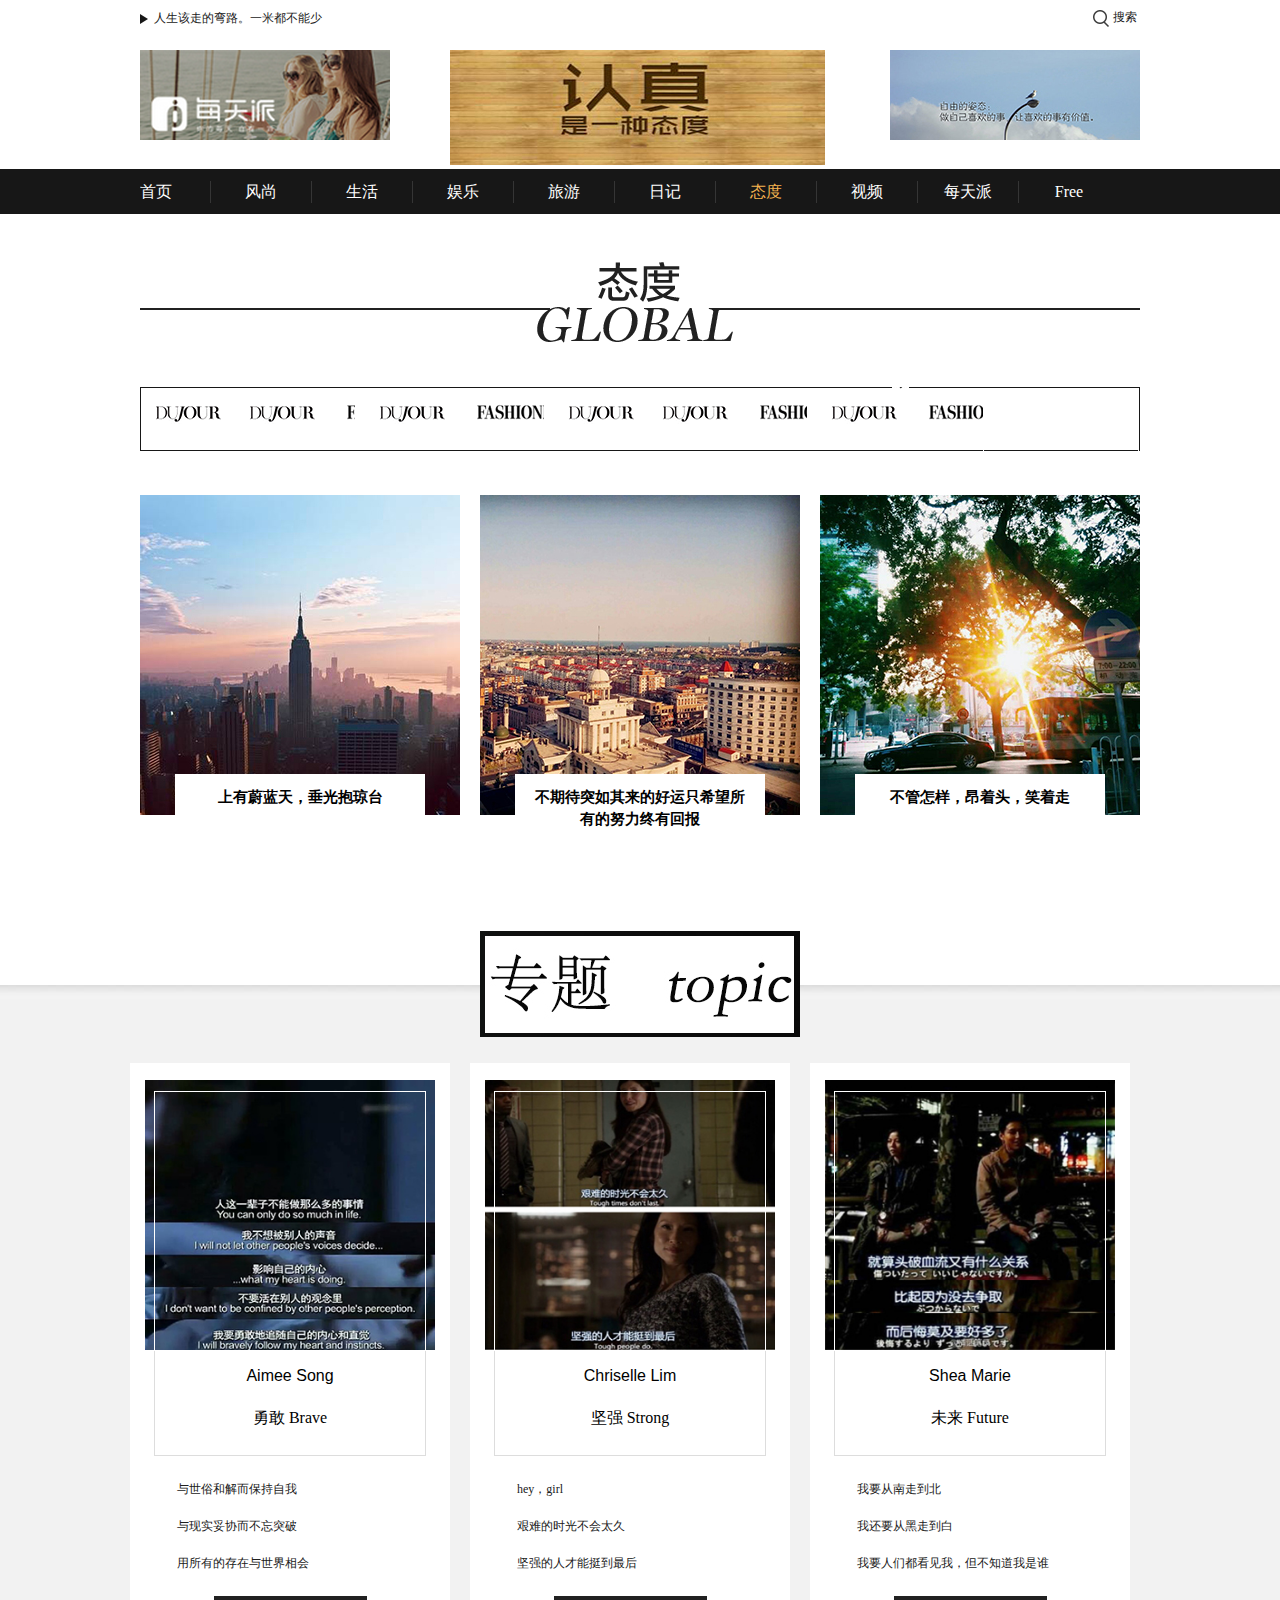
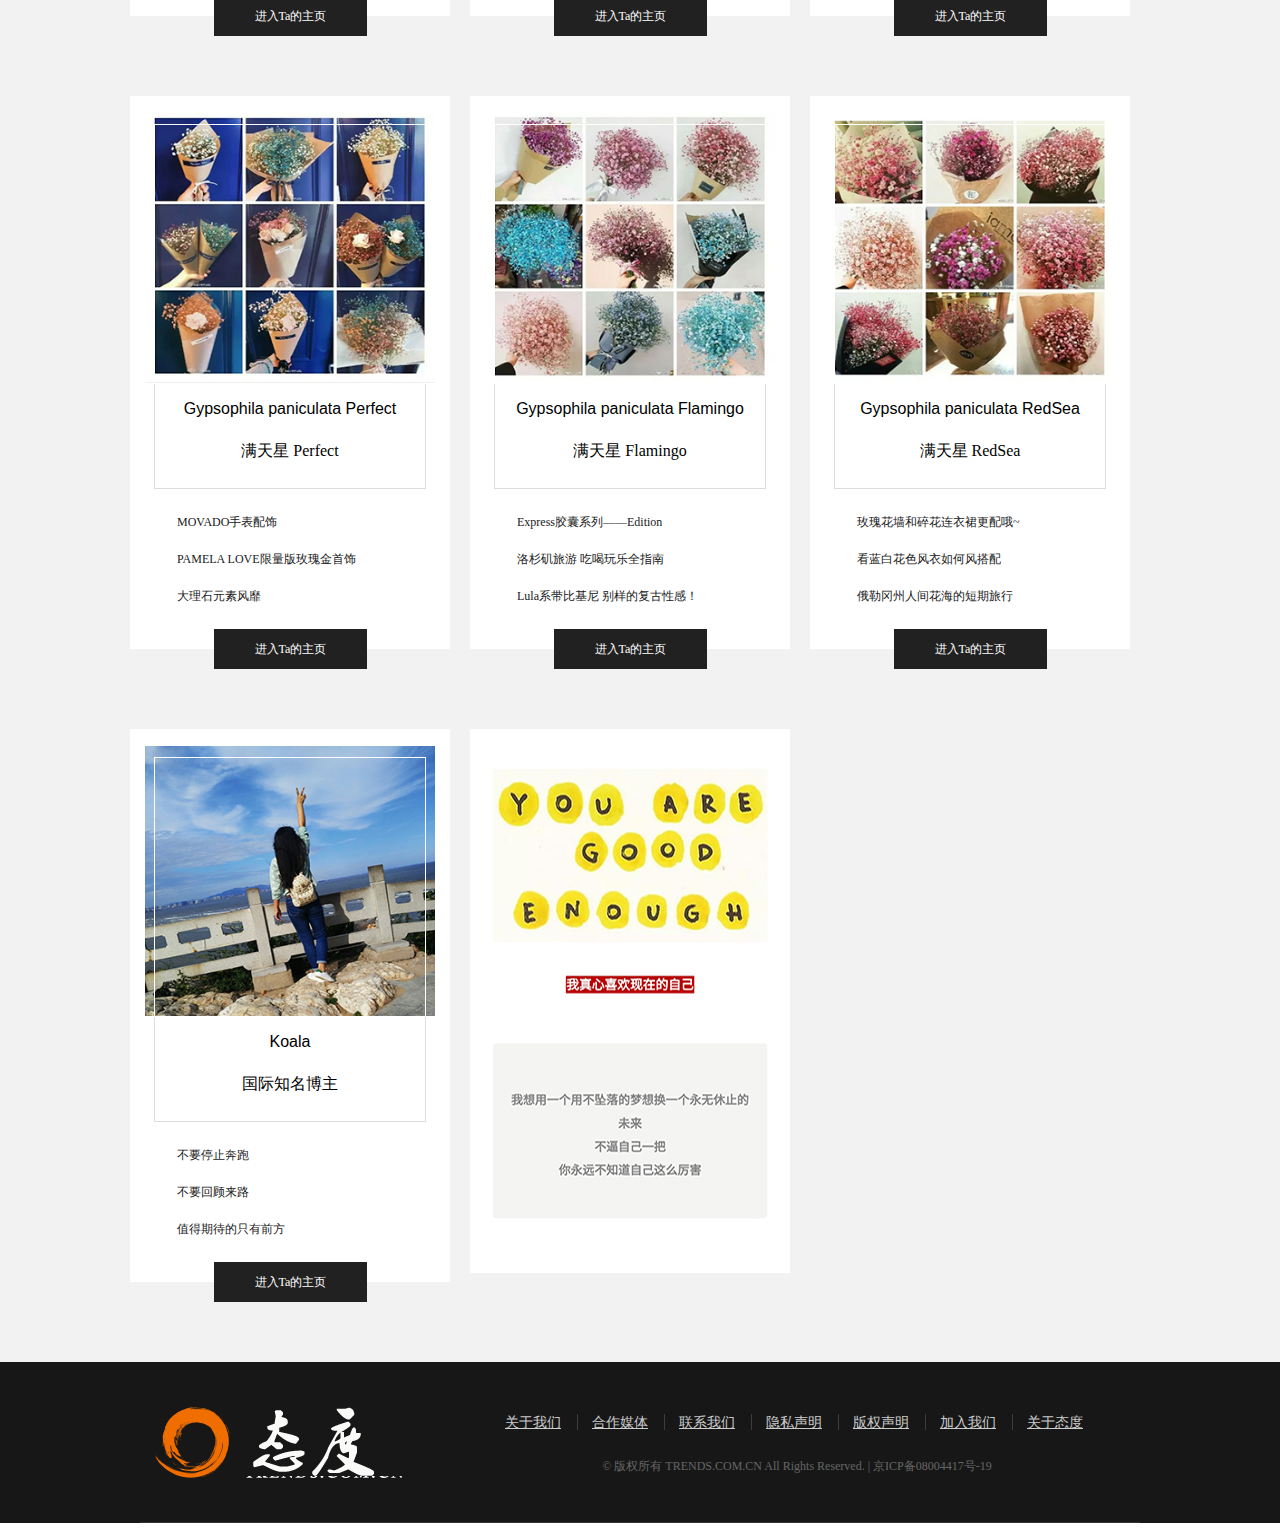
==== attitude/index.html @ 2808d1b3 "Add files via upload" ====
<!DOCTYPE html>
<html>
<head>
	<title>态度for me</title>
	<meta charset="utf-8">
	<link rel="stylesheet" type="text/css" href="index.css">
</head>
<body>

<div id="search">
	<div class="sleft">
		<a href="#" class="sla">人生该走的弯路。一米都不能少</a>
	</div>
	<div class="sright">
		<a href="#" class="sra">搜索</a>
	</div>
</div>
<!-- logo -->
<div id="logo">
	<div class="lleft">
		<img src="images/009f61e831e85ab3da933e327272f171.png">
	</div>
	<div class="lcenter">
		<img src="images/logo.jpg">
	</div>
	<div class="lright">
		<img src="images/topl.jpg">
	</div>
</div>
<!-- nav -->
<div id="nav">
	<ul class="ulnav">
		<li class="first"><a href="#">首页</a></li>
		<li class="line"></li>
		<li><a href="#">风尚</a></li>
		<li class="line"></li>
		<li><a href="#">生活</a></li>
		<li class="line"></li>
		<li><a href="#">娱乐</a></li>
		<li class="line"></li>
		<li><a href="#">旅游</a></li>
		<li class="line"></li>
		<li><a href="#">日记</a></li>
		<li class="line"></li>
		<li><span id="active">态度</span></li>
		<li class="line"></li>
		<li><a href="#">视频</a><span class="new"></span></li>
		<li class="line"></li>
		<li><a href="#">每天派</a><span class="hot"></span></li>
		<li class="line"></li>
		<li><a href="#">Free</a></li>
	</ul>
</div>
<!-- banner -->
<div id="banner"></div>
<!-- 内容 -->
<div id="main">
	<div class="top">
		<ul class="link">
			<li class="l1"></li>
			<li class="l2"></li>
			<li class="l3"></li>
			<li class="l4"></li>
			<li class="l5"></li>
			<li class="l6"></li>
			<li class="l7"></li>
		</ul>
		<div class="tb"></div>
		<div class="tl"></div>
		<div class="tr"></div>
	</div>
	<div id="content">
		<div class="ctop">
			<ul>
				<li>
					<a href="#"><img src="images/22.jpg"></a>
					<h4>上有蔚蓝天，垂光抱琼台</h4>
				</li>
				<li>
					<a href="#"><img src="images/3.jpg"></a>
					<h4>不期待突如其来的好运只希望所有的努力终有回报</h4>
				</li>
				<li>
					<a href="#"><img src="images/11.jpg">
					</a>
					<h4>不管怎样，昂着头，笑着走</h4>
				</li>
			</ul>
		</div>
	</div>
		
</div>
<div class="cmiddle">
		<div class="kol">
				<div class="kkol"><div class="text"></div></div>
			</div>
		<div class="wrap">
		<ul class="list">
			<li>
				<div class="photo">
					<a href="#">
						<img src="images/1-1.jpg">
						<span></span>
					</a>
				</div>
				<div class="name">
					<span>Aimee Song</span>
					<p>勇敢 Brave</p>
				</div>
				<div class="news">
					<a class="item" href="#">
					<span>与世俗和解而保持自我</span>
					</a>
					<a class="item" href="#">
					<span>与现实妥协而不忘突破</span>
					</a>
					<a class="item" href="#">
					<span>用所有的存在与世界相会</span>
					</a>	
				</div>
				<div class="bottom_padding">
					<a href="#">
						<div class="go_home">进入Ta的主页</div>
					</a>
				</div>
			</li>
			<li>
				<div class="photo">
					<a href="#">
						<img src="images/1-2.jpg">
						<span></span>
					</a>
				</div>
				<div class="name">
					<span>Chriselle Lim</span>
					<p>坚强 Strong</p>
				</div>
				<div class="news">
					
						<a class="item" href="images/0a7e259c-984b-46b0-b588-78d92f322022">
							<span>hey，girl</span>
						</a>
						<a class="item" href="#">
							<span>艰难的时光不会太久</span>
						</a>
						<a class="item" href="#">
							<span>坚强的人才能挺到最后</span>
						</a>	
				</div>
				<div class="bottom_padding">
					<a href="#">
						<div class="go_home">进入Ta的主页</div>
					</a>
				</div>
			</li>
			<li>
				<div class="photo">
					<a href="3">
						<img src="images/1-3.jpg">
						<span></span>
					</a>
				</div>
				<div class="name">
					<span>Shea Marie</span>
					<p>未来 Future</p>
				</div>
				<div class="news">
					
						<a class="item" href="#">
							<span>我要从南走到北</span>
						</a>
						<a class="item" href="#">
							<span>我还要从黑走到白</span>
						</a>
						<a class="item" href="#">
							<span>我要人们都看见我，但不知道我是谁</span>
						</a>
				</div>
				<div class="bottom_padding">
					<a href="#">
						<div class="go_home">进入Ta的主页</div>
					</a>
				</div>
			</li>
			<li>
				<div class="photo">
					<a href="#">
						<img src="images/2-1.jpg">
						<span></span>
					</a>
				</div>
				<div class="name">
					<span>Gypsophila paniculata  Perfect</span>
					<p>满天星 Perfect</p>
				</div>
				<div class="news">
						<a class="item" href="#">
							<span></span>MOVADO手表配饰
						</a>
						<a class="item" href="#">
							<span></span>PAMELA LOVE限量版玫瑰金首饰
						</a>
						<a class="item" href="#">
							<span></span>大理石元素风靡
						</a>
				</div>
				<div class="bottom_padding">
					<a href="#">
						<div class="go_home">进入Ta的主页</div>
					</a>
				</div>
			</li>
			<li>
				<div class="photo">
					<a href="#">
						<img src="images/2-2.jpg">
						<span></span>
					</a>
				</div>
				<div class="name">
					<span>Gypsophila paniculata Flamingo</span>
					<p>满天星 Flamingo</p>
				</div>
				<div class="news">
						<a class="item" href="#">
							<span></span>Express胶囊系列——Edition
						</a>
						<a class="item" href="3">
							<span></span>洛杉矶旅游 吃喝玩乐全指南
						</a>
						<a class="item" href="#">
							<span></span>Lula系带比基尼 别样的复古性感！
						</a>	
				</div>
				<div class="bottom_padding">
					<a href="#">
						<div class="go_home">进入Ta的主页</div>
					</a>
				</div>
			</li>
			<li>
				<div class="photo">
					<a href="#">
						<img src="images/2-3.jpg">
						<span></span>
					</a>
				</div>
				<div class="name">
					<span>Gypsophila paniculata RedSea</span>
					<p>满天星 RedSea</p>
				</div>
				<div class="news">
					
						<a class="item" href="#">
							<span></span>玫瑰花墙和碎花连衣裙更配哦~
						</a>
						<a class="item" href="#">
							<span></span>看蓝白花色风衣如何风搭配
						</a>
						<a class="item" href="#">
							<span></span>俄勒冈州人间花海的短期旅行
						</a>
					
				</div>
				<div class="bottom_padding">
					<a href="#">
						<div class="go_home">进入Ta的主页</div>
					</a>
				</div>
			</li>
			<li>
				<div class="photo">
					<a href="#">
						<img src="images/3-1.jpg">
						<span></span>
					</a>
				</div>
				<div class="name">
					<span>Koala</span>
					<p>国际知名博主</p>
				</div>
				<div class="news">
						<a class="item" href="#">
							<span>不要停止奔跑</span>
						</a>
						<a class="item" href="#">
							<span>不要回顾来路</span>
						</a>
						<a class="item" href="#">
							<span>值得期待的只有前方</span>
						</a>
				</div>
				<div class="bottom_padding">
					<a href="#">
						<div class="go_home">进入Ta的主页</div>
					</a>
				</div>
			</li>
			<li>
				<div class="comming_soon">
					<img src="images/last.jpg">
				</div>
			</li>
		</ul>
	</div>
</div>
<!-- 底部 -->
<div id="footer">
	<div class="wrap">
        <div class="logo">
            <img src="images/footer-logo.png">
        </div>
        <ul class="code hide">
            <li class="weibo"></li>
            <li class="wechat"></li>
        </ul>
        <div class="nav a_one">
            <ul>
                <li><a href="#">关于我们</a></li>
                <li><a href="#">合作媒体</a></li>
                <li><a href="#">联系我们</a></li>
                <li><a href="#">隐私声明</a></li>
                <li><a href="#">版权声明</a></li>
                <li><a href="#">加入我们</a></li>
                <li><a href="#">关于态度</a></li>
            </ul>
            <div class="copyright"> © 版权所有 TRENDS.COM.CN All Rights Reserved. | 京ICP备08004417号-19 </div>
        </div>
    </div>
</div>


</body>
</html>
---- attitude/index.css ----
body,ul,li{margin: 0px;padding: 0px;
		font-family: 微软雅黑;
}
/*顶部推荐和搜索*/
#search{
	width: 1000px;
    height: 24px;
    line-height: 24px;
    margin: 6px auto 0px auto;
    font-size: 12px;
    color: #3c3c3c;
}

#search .sleft{
	float: left;
    margin-right: 26px;
    padding-left: 14px;
    background: url(images/small_icon.png) 0px 8px no-repeat;
}

.sleft a:link,.sright a:visited{
	text-decoration: none;
	color: #212121;
}
.sleft a:hover{
	color: #f6b450;
}

#search .sright{
    float: right;
    width: 27px;
    height: 22px;
    line-height: 22px;
    padding-left: 23px;
    background: url(images/small_icon.png) no-repeat 3px -26px;
    cursor: pointer;
}
.sright a:link,.sright a:visited{
	text-decoration: none;
	color: #212121;
}
.sright a:hover{
	color: #212121;
}


/*logo*/
#logo{
	position: relative;
    height: 90px;
    width: 1000px;
    margin: 20px auto 29px auto;
}
#logo .lleft{
	float: left;
}
#logo .lcenter{
	float: left;
	margin-left: 60px;
}
#logo .lright{
	float: right;
}

/*nav*/
#nav{
	width: 100%;
    background: #171717;
    margin: 0 auto;
    overflow: hidden;
}
.ulnav{
	width: 1000px;
    height: 45px;
    line-height: 45px;
    margin: 0 auto;
    overflow: hidden;
}
#nav li{
    float: left;
    width: 100px;
    text-align: center;
    display: inline-block;
    font-size: 16px;
    color: #fff;
}
#nav .first{
	width: 70px;
    text-align: left;
}
#active{
	display: block;
	font-size: 16px;
    color: #fff;
    text-decoration: none;
    color: #f6b450;
}
#nav .line{
	background: #353535;
    width: 1px;
    height: 22px;
    margin-top: 12px;
}
#nav li a:link,#nav li a:visited{
	display: block;
	font-size: 16px;
    color: #fff;
    text-decoration: none;
}
#nav li a:hover{
	color: #f6b450;
}
#nav .new{
    display: block;
    width: 24px;
    height: 10px;
    background: url(images/small_icon.png) 0px -140px no-repeat;

}
#nav .hot{
    display: block;
    width: 24px;
    height: 10px;
    background: url(images/small_icon.png) 0px -172px no-repeat;
}

/*banner*/
#banner{
	height: 82px;
    width: 1000px;
    margin: 47px auto 0 auto;
	background: url(images/caption.png) 0px -668px no-repeat;
}

/*main*/

#main{
	position: relative;
	width: 1000px;
    margin: 44px auto 0 auto;
    overflow: hidden;
}
.top{
    width: 998px;
    height: 62px;
    margin: 0 auto;
    background: #fff;
    border: 1px solid #171717
}
.link{
	margin-top: 12px;
}
.top ul{
	list-style: none;

}
.top li{
	float: left;
    height: 38px;
    background: url(images/global_table.png) 0px 0px no-repeat;
}
.l1{
	width: 77px;
    margin-right: 17px;
    margin-left: 10px;
    background-position: 2px 7px;
}
.l2{
	width: 110px;
    margin-right: 20px;
    background-position: -96px 7px;
}
.l3{
	background-position: -223px -94px;
}
.l4{
    width: 169px;
    margin-right: 20px;
    background-position: -376px 7px;
}
.l5{
    width: 74px;
    margin-right: 20px;
    background-position: -569px 7px;
	}
.l6{
    width: 149px;
    margin-right: 20px;
    background-position: -663px 7px;
}
.l7{
    width: 156px;
    background-position: -834px 7px;	
}
.tb{
	position: relative;
    right: -260px;
    bottom: 20px;
    width: 17px;
    height: 9px;
    margin: 0 auto;
    background: url(images/arrow.jpg) 0px 0px no-repeat;
}
.tl{
	float: left;
    width: 1px;
    height: 42px;
    background: #fff;

}
.tr{
	float: right;
	width: 1px;
    height: 42px;
    background: #fff;
}

#content{
    width: 1000px;
}
#content ul{
	list-style: none;
	width: 1020px;
}
#content li{
	padding-top: 44px;
	float: left;
	position: relative;
    float: left;
    width: 320px;
    height: 320px;
    margin: 0px 20px 20px 0px;
}

#content li h4{
	position: absolute;
    left: 35px;
    bottom: -53px;
    width: 210px;
    height: 50px;
    text-align: center;
    padding: 12px 20px;
    font-size: 15px;
    line-height: 22px;
    background: #fff;
}

.cmiddle{
    position: relative;
    margin-top: 150px;
    padding: 78px 0px 0px 0px;
    width: 100%;
    background: #f2f2f2 url(images/global_box_shadow.jpg) 0px 0px repeat-x;
    font-size: 12px;
}
.kol{
    position: absolute;
    top: -54px;
    width: 100%;
    height: 52px;
    text-align: center;	
}
.kkol{
	position: relative;
    width: 1000px;
    margin: 0 auto;
    overflow: hidden;
}
.text{
    display: inline-block;
    width: 320px;
    height: 106px;
    background: url(images/topic.jpg);
}
.cmiddle{
	
}
.cmiddle .list{
    width: 1020px;
    overflow: hidden;
    margin: 0 auto;
}
.cmiddle ul{
	list-style: none;
}
.cmiddle .list li{
    float: left;
    width: 320px;
    margin-right: 20px;
    background: #fff;
    margin-bottom: 60px;
}
.cmiddle .list li .photo {
    position: relative;
    width: 290px;
    height: 271px;
    margin: 17px auto 0px auto;
}
.cmiddle .list li .name {
    width: 250px;
    margin: 0 auto;
    padding: 12px 10px 8px 10px;
    border: 1px solid #dddddd;
    border-top: none;
    text-align: center;
    line-height: 26px;
    font-size: 16px;
}
.cmiddle .list li .news {
    width: 250px;
    margin: 0 auto;
    padding: 21px 0px 28px 0px;
}
.cmiddle .list .bottom_padding {
    position: relative;
    background: #f2f2f2;
    height: 20px;
}
.cmiddle a{
    text-decoration: none;
    color: #212121;
    outline: none;
}
.cmiddle .list li .photo img {
    display: inline-block;
    width: 290px;
    height: 270px;
}
.cmiddle .list li .photo span {
    position: absolute;
    left: 9px;
    bottom: 0px;
    width: 270px;
    height: 259px;
    border: 1px solid #fff;
    border-bottom: none;
}
.cmiddle .list li .name span {
    display: block;
    font-family: Arial;
}
.cmiddle .list li .news a {
    position: relative;
    display: block;
    height: 25px;
    line-height: 25px;
    padding-left: 12px;
    margin-bottom: 12px;
    text-decoration: none;
    color: #202020;
    outline: none;
}
.cmiddle .list .bottom_padding .go_home {
    position: absolute;
    left: 84px;
    bottom: 0px;
    width: 153px;
    height: 40px;
    line-height: 40px;
    text-align: center;
    background: #212121;
    color: #fff;
}


/*footer*/
#footer {
    background: #171717;
    width: 100%;
    margin: 0 auto;
}
#footer ul{
	list-style: none;
}
#footer li{
	float: left;
}
#footer .wrap {
    position: relative;
    width: 1000px;
    height: 160px;
    margin: 0 auto;
    border-bottom: 1px solid #333333;
}
#footer .logo {
    position: absolute;
    left: 15px;
    top: 45px;
    width: 252px;
    height: 71px;
    overflow: hidden;
}
#footer .logo img {
    display: block;
    height: 71px;
    width: 252px;
}
#footer .code {
    position: absolute;
    right: 15px;
    top: 53px;
    width: 185px;
    height: 120px;
}
#footer .code li.weibo {
    background: url(images/code.png) 0px 0px no-repeat;
}
#footer .code li.wechat {
    background: url(images/code.png) -90px 0px no-repeat;
}
#footer .nav {
    position: absolute;
    top: 28px;
    left: 350px;
    width: 620px;
    padding-top: 24px;
    color: #9c9c9c;
}
#footer .nav ul {
    display: inline-block;
    overflow: hidden;
}
#footer .nav .copyright {
    height: 20px;
    line-height: 20px;
    font-size: 12px;
    color: #666;
    text-align: center;
    padding: 22px 6px 26px 0px;
}
#footer .nav li {
    float: left;
    padding: 0 16px 0px 15px;
    border-right: 1px solid #3E3C3F;
    margin-right: -1px;
    height: 16px;
    line-height: 16px;
}
#footer .nav li a {
    color: #ccc;
    font-size: 14px;
}
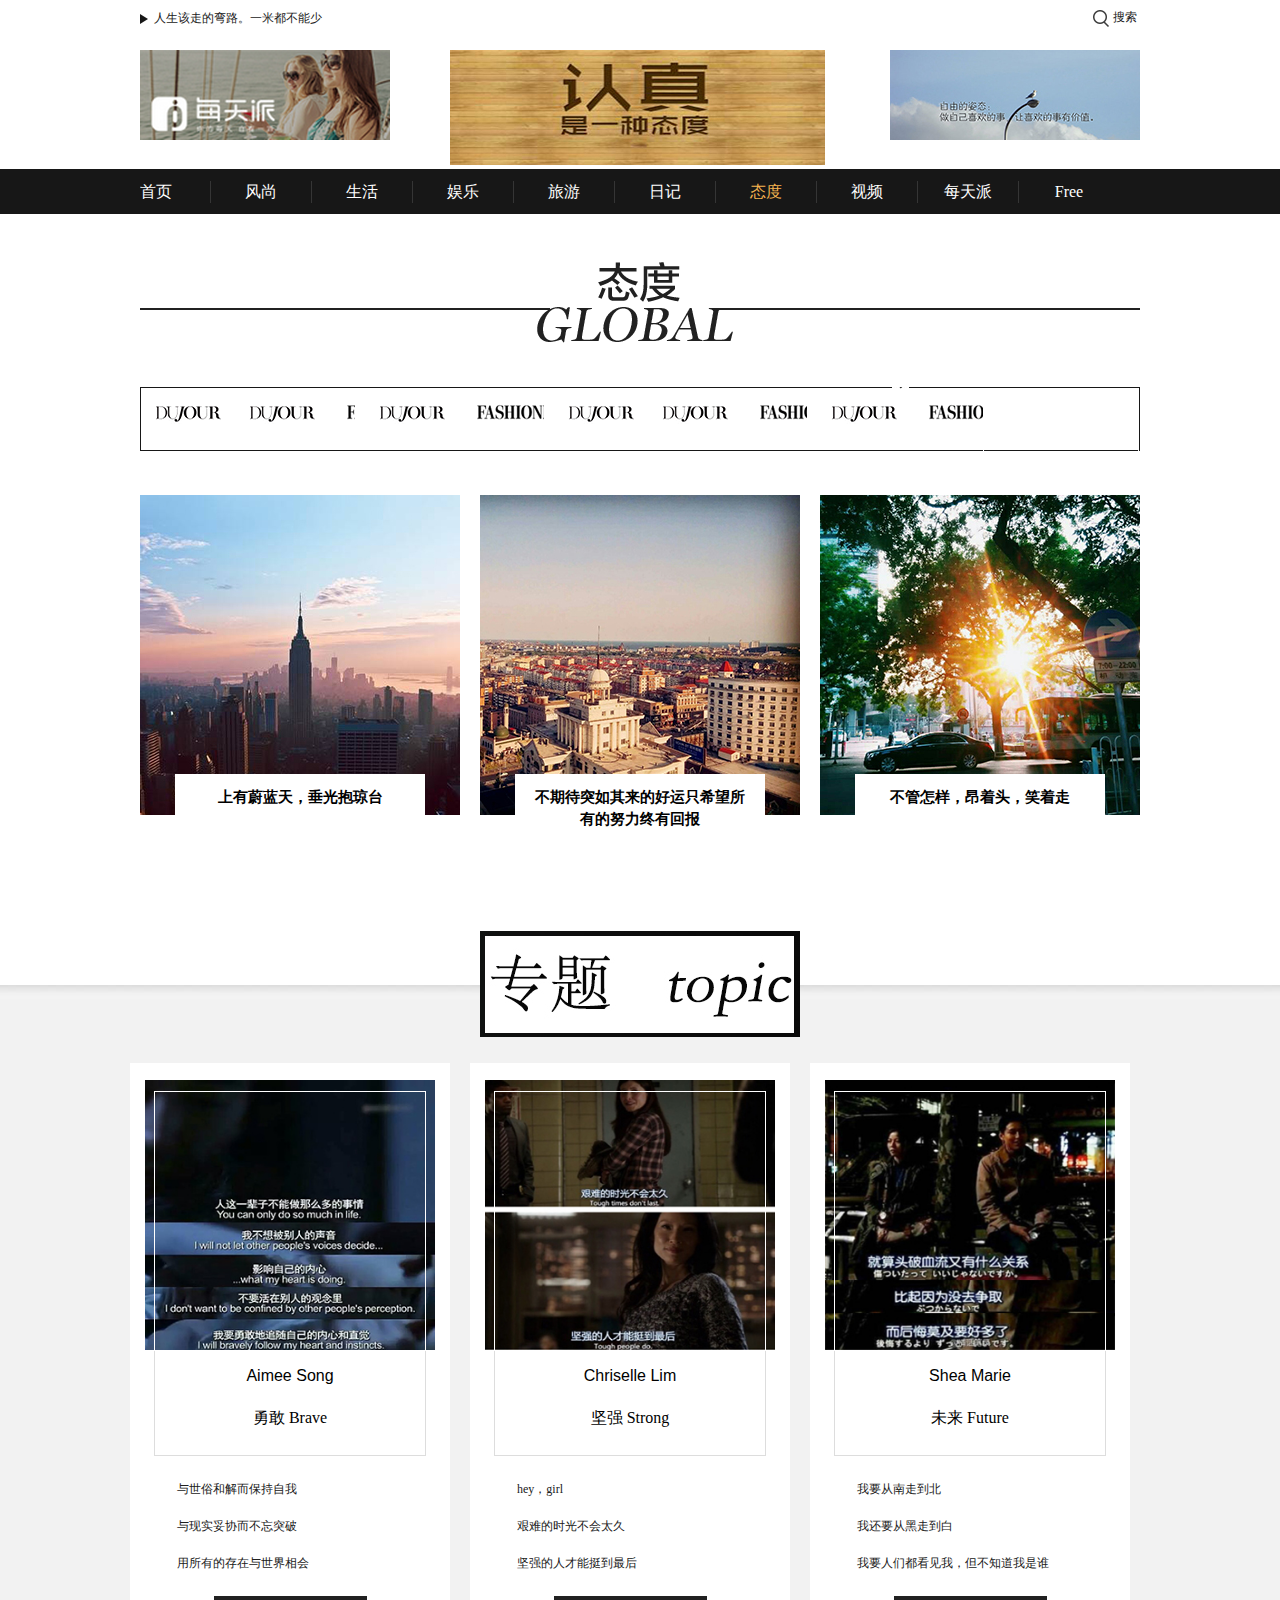
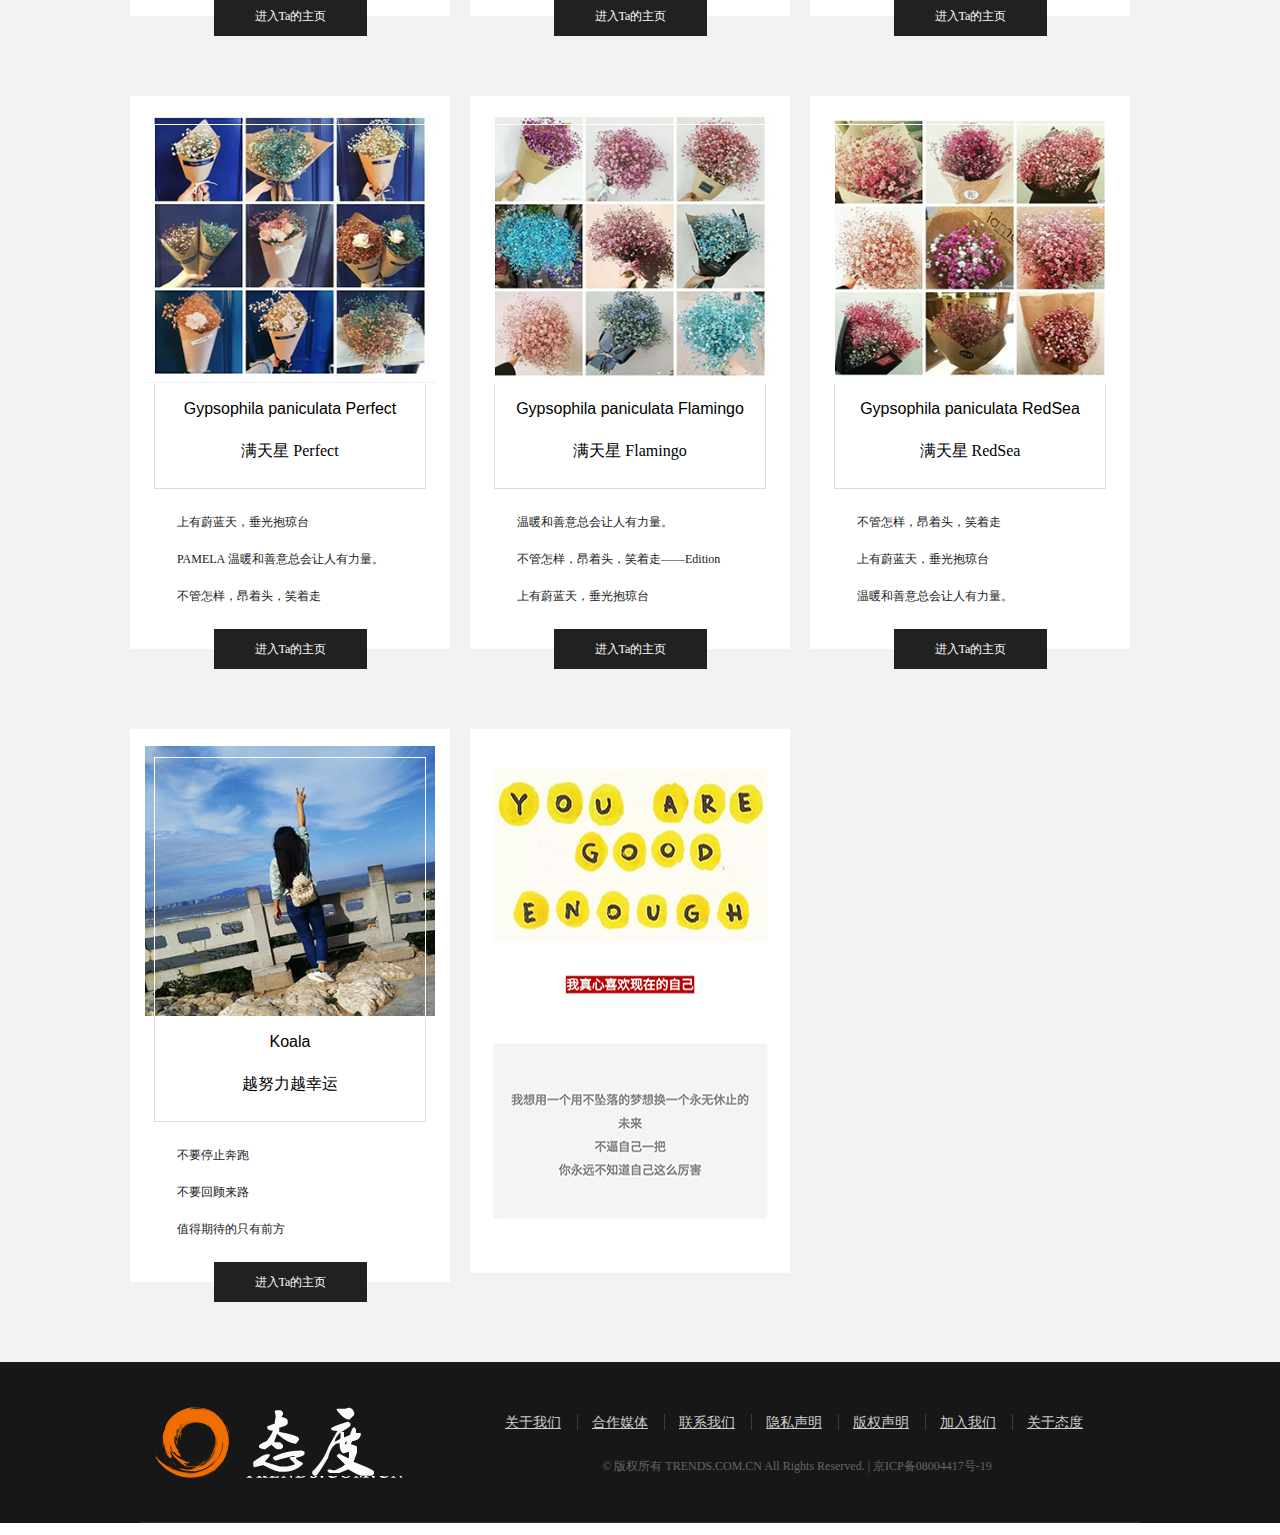
==== commit 4db78020: "Update index.html" ====
--- a/attitude/index.html
+++ b/attitude/index.html
@@ -195,13 +195,13 @@
 				</div>
 				<div class="news">
 						<a class="item" href="#">
-							<span></span>MOVADO手表配饰
-						</a>
-						<a class="item" href="#">
-							<span></span>PAMELA LOVE限量版玫瑰金首饰
-						</a>
-						<a class="item" href="#">
-							<span></span>大理石元素风靡
+							<span>上有蔚蓝天，垂光抱琼台</span>
+						</a>
+						<a class="item" href="#">
+							<span>PAMELA 温暖和善意总会让人有力量。</span>
+						</a>
+						<a class="item" href="#">
+							<span>不管怎样，昂着头，笑着走</span>
 						</a>
 				</div>
 				<div class="bottom_padding">
@@ -223,13 +223,13 @@
 				</div>
 				<div class="news">
 						<a class="item" href="#">
-							<span></span>Express胶囊系列——Edition
+							<span>温暖和善意总会让人有力量。</span>
 						</a>
 						<a class="item" href="3">
-							<span></span>洛杉矶旅游 吃喝玩乐全指南
-						</a>
-						<a class="item" href="#">
-							<span></span>Lula系带比基尼 别样的复古性感！
+							<span>不管怎样，昂着头，笑着走——Edition</span>
+						</a>
+						<a class="item" href="#">
+							<span>上有蔚蓝天，垂光抱琼台</span>
 						</a>	
 				</div>
 				<div class="bottom_padding">
@@ -252,13 +252,13 @@
 				<div class="news">
 					
 						<a class="item" href="#">
-							<span></span>玫瑰花墙和碎花连衣裙更配哦~
-						</a>
-						<a class="item" href="#">
-							<span></span>看蓝白花色风衣如何风搭配
-						</a>
-						<a class="item" href="#">
-							<span></span>俄勒冈州人间花海的短期旅行
+							<span>不管怎样，昂着头，笑着走</span>
+						</a>
+						<a class="item" href="#">
+							<span>上有蔚蓝天，垂光抱琼台</span>
+						</a>
+						<a class="item" href="#">
+							<span>温暖和善意总会让人有力量。</span>
 						</a>
 					
 				</div>
@@ -277,7 +277,7 @@
 				</div>
 				<div class="name">
 					<span>Koala</span>
-					<p>国际知名博主</p>
+					<p>越努力越幸运</p>
 				</div>
 				<div class="news">
 						<a class="item" href="#">
@@ -331,4 +331,4 @@
 
 
 </body>
-</html>+</html>
